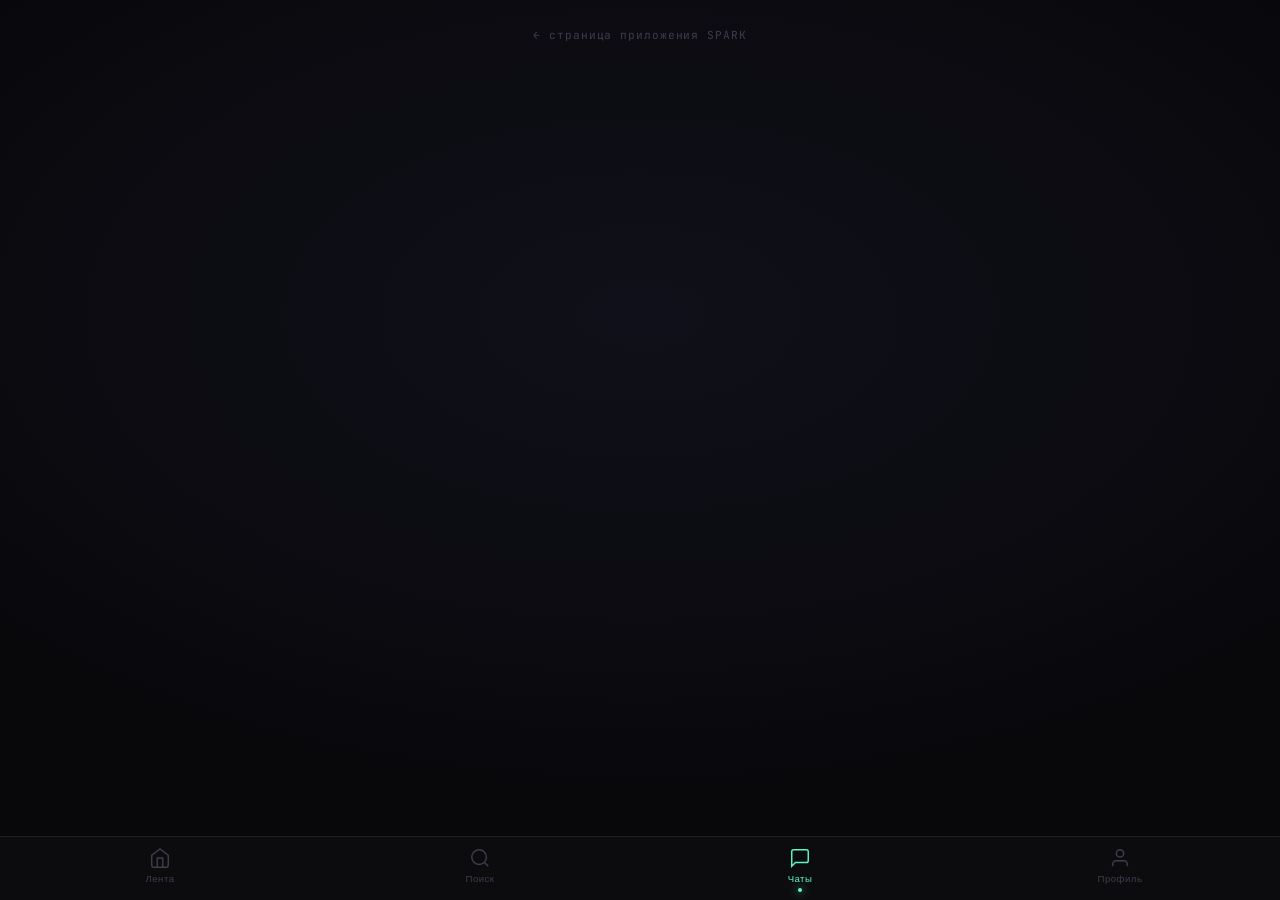
==== chats.html @ 54f1ae58 "Add files via upload" ====
<!DOCTYPE html>
<html lang="ru">
<head>
  <meta charset="UTF-8">
  <meta name="viewport" content="width=device-width, initial-scale=1.0">
  <title>SPARK — Чаты</title>
  <link rel="preconnect" href="https://fonts.googleapis.com">
  <link rel="preconnect" href="https://fonts.gstatic.com" crossorigin>
  <link href="https://fonts.googleapis.com/css2?family=JetBrains+Mono:wght@300;400;500&family=Syne:wght@500;600;700;800&display=swap" rel="stylesheet">
  <link rel="stylesheet" href="chats.css">
</head>
<body>

  <!-- ══════════════════════════════════════════════
       ДЕМО-ОБЁРТКА
       В продакшне убрать, оставить только .chat-panel
  ══════════════════════════════════════════════════ -->
  <div class="demo-shell">
    <div class="demo-page-hint">← страница приложения SPARK</div>

    <!-- Bottombar -->
    <nav class="bottombar" role="navigation" aria-label="Нижняя навигация">
      <button class="bottombar__item" aria-label="Лента">
        <svg width="22" height="22" viewBox="0 0 24 24" fill="none" stroke="currentColor" stroke-width="1.6">
          <path d="M3 9l9-7 9 7v11a2 2 0 0 1-2 2H5a2 2 0 0 1-2-2z"/>
          <polyline points="9 22 9 12 15 12 15 22"/>
        </svg>
        <span>Лента</span>
      </button>

      <button class="bottombar__item" aria-label="Поиск">
        <svg width="22" height="22" viewBox="0 0 24 24" fill="none" stroke="currentColor" stroke-width="1.6">
          <circle cx="11" cy="11" r="8"/>
          <line x1="21" y1="21" x2="16.65" y2="16.65"/>
        </svg>
        <span>Поиск</span>
      </button>

      <button
        class="bottombar__item bottombar__item--chats is-active"
        id="chatsTrigger"
        aria-label="Открыть чаты"
        aria-expanded="false"
        aria-controls="chatPanel"
      >
        <svg width="22" height="22" viewBox="0 0 24 24" fill="none" stroke="currentColor" stroke-width="1.6">
          <path d="M21 15a2 2 0 0 1-2 2H7l-4 4V5a2 2 0 0 1 2-2h14a2 2 0 0 1 2 2z"/>
        </svg>
        <span>Чаты</span>
      </button>

      <button class="bottombar__item" aria-label="Профиль">
        <svg width="22" height="22" viewBox="0 0 24 24" fill="none" stroke="currentColor" stroke-width="1.6">
          <path d="M20 21v-2a4 4 0 0 0-4-4H8a4 4 0 0 0-4 4v2"/>
          <circle cx="12" cy="7" r="4"/>
        </svg>
        <span>Профиль</span>
      </button>
    </nav>

    <!-- ══════════════════════════════════════════
         ПАНЕЛЬ ЧАТОВ
    ══════════════════════════════════════════════ -->
    <div
      class="chat-panel"
      id="chatPanel"
      role="dialog"
      aria-modal="true"
      aria-label="Чаты"
      aria-hidden="true"
    >
      <!-- Drag-handle -->
      <div class="chat-panel__handle" aria-hidden="true"></div>

      <!-- ════════════════════════════════
           ЭКРАН А: Список чатов
      ════════════════════════════════════ -->
      <div class="screen screen--list" id="screenList" data-screen="list">

        <!-- Вкладки с иконками — без отдельного хедера, вкладки и есть шапка -->
        <div class="tabs" role="tablist" aria-label="Тип чатов">
          <button
            class="tabs__tab is-active"
            role="tab"
            aria-selected="true"
            aria-controls="tabDirect"
            id="tabBtnDirect"
            data-tab="direct"
          >
            <!-- иконка «личное сообщение» -->
            <svg class="tabs__icon" width="16" height="16" viewBox="0 0 24 24" fill="none" stroke="currentColor" stroke-width="2" stroke-linecap="round" stroke-linejoin="round">
              <path d="M21 15a2 2 0 0 1-2 2H7l-4 4V5a2 2 0 0 1 2-2h14a2 2 0 0 1 2 2z"/>
            </svg>
            ЛС
          </button>
          <button
            class="tabs__tab"
            role="tab"
            aria-selected="false"
            aria-controls="tabGroup"
            id="tabBtnGroup"
            data-tab="group"
          >
            <!-- иконка «папка/темы» -->
            <svg class="tabs__icon" width="16" height="16" viewBox="0 0 24 24" fill="none" stroke="currentColor" stroke-width="2" stroke-linecap="round" stroke-linejoin="round">
              <path d="M22 19a2 2 0 0 1-2 2H4a2 2 0 0 1-2-2V5a2 2 0 0 1 2-2h5l2 3h9a2 2 0 0 1 2 2z"/>
            </svg>
            ТЕМЫ
          </button>
        </div>

        <!-- Разделитель под вкладками -->
        <div class="tabs-divider" aria-hidden="true"></div>

        <!-- Список: Личные -->
        <div
          class="tab-panel is-active"
          id="tabDirect"
          role="tabpanel"
          aria-labelledby="tabBtnDirect"
        >
          <ul class="chat-list" aria-label="Личные чаты">

            <!-- Чат 1: онлайн + 3 непрочитанных -->
            <li
              class="chat-item"
              data-chat-id="1"
              data-chat-type="direct"
              role="button"
              tabindex="0"
              aria-label="Открыть чат с @alex_ventures"
            >
              <div class="chat-item__avatar-wrap">
                <div
                  class="chat-item__avatar"
                  style="background: linear-gradient(145deg, #f59e42 0%, #e8673a 100%);"
                  aria-hidden="true"
                >А</div>
                <!-- статус: снизу слева, как на скрине -->
                <span class="chat-item__status chat-item__status--online" aria-label="В сети"></span>
              </div>
              <div class="chat-item__body">
                <div class="chat-item__top">
                  <span class="chat-item__name">@alex_ventures</span>
                  <span class="chat-item__time">2m</span>
                </div>
                <div class="chat-item__bottom">
                  <span class="chat-item__preview">Hey, what do you think about the SPK pool?</span>
                  <span class="chat-item__badge" aria-label="3 непрочитанных">3</span>
                </div>
              </div>
            </li>

            <!-- Чат 2: офлайн, всё прочитано -->
            <li
              class="chat-item"
              data-chat-id="2"
              data-chat-type="direct"
              role="button"
              tabindex="0"
              aria-label="Открыть чат с @maria_builds"
            >
              <div class="chat-item__avatar-wrap">
                <div
                  class="chat-item__avatar"
                  style="background: linear-gradient(145deg, #38d9a9 0%, #1a9c7e 100%);"
                  aria-hidden="true"
                >М</div>
                <span class="chat-item__status chat-item__status--offline" aria-label="Не в сети"></span>
              </div>
              <div class="chat-item__body">
                <div class="chat-item__top">
                  <span class="chat-item__name">@maria_builds</span>
                  <span class="chat-item__time">14m</span>
                </div>
                <div class="chat-item__bottom">
                  <span class="chat-item__preview">Let's discuss the solar leasing idea 🔥</span>
                  <!-- нет непрочитанных — badge отсутствует -->
                </div>
              </div>
            </li>

            <!-- Чат 3: онлайн, 1 непрочитанное -->
            <li
              class="chat-item"
              data-chat-id="3"
              data-chat-type="direct"
              role="button"
              tabindex="0"
              aria-label="Открыть чат с @nova_dev"
            >
              <div class="chat-item__avatar-wrap">
                <div
                  class="chat-item__avatar"
                  style="background: linear-gradient(145deg, #818cf8 0%, #4f46e5 100%);"
                  aria-hidden="true"
                >N</div>
                <span class="chat-item__status chat-item__status--online" aria-label="В сети"></span>
              </div>
              <div class="chat-item__body">
                <div class="chat-item__top">
                  <span class="chat-item__name">@nova_dev</span>
                  <span class="chat-item__time">1h</span>
                </div>
                <div class="chat-item__bottom">
                  <span class="chat-item__preview">можешь глянуть мой проект?</span>
                  <span class="chat-item__badge" aria-label="1 непрочитанное">1</span>
                </div>
              </div>
            </li>

          </ul>
        </div>

        <!-- Список: Групповые (ТЕМЫ) -->
        <div
          class="tab-panel"
          id="tabGroup"
          role="tabpanel"
          aria-labelledby="tabBtnGroup"
          hidden
        >
          <ul class="chat-list" aria-label="Групповые чаты">

            <!-- Группа 1 -->
            <li
              class="chat-item"
              data-chat-id="4"
              data-chat-type="group"
              role="button"
              tabindex="0"
              aria-label="Открыть групповой чат SPARK Core Team"
            >
              <div class="chat-item__avatar-wrap">
                <div
                  class="chat-item__avatar chat-item__avatar--group"
                  style="background: linear-gradient(145deg, #a78bfa 0%, #6d28d9 100%);"
                  aria-hidden="true"
                >
                  <!-- Инициалы группы -->
                  SC
                </div>
              </div>
              <div class="chat-item__body">
                <div class="chat-item__top">
                  <span class="chat-item__name">SPARK Core Team</span>
                  <span class="chat-item__time">9:15</span>
                </div>
                <div class="chat-item__bottom">
                  <span class="chat-item__preview">
                    <span class="chat-item__preview-author">Алина:</span>
                    деплой прошёл успешно ✅
                  </span>
                  <span class="chat-item__badge" aria-label="5 непрочитанных">5</span>
                </div>
              </div>
            </li>

            <!-- Группа 2 -->
            <li
              class="chat-item"
              data-chat-id="5"
              data-chat-type="group"
              role="button"
              tabindex="0"
              aria-label="Открыть групповой чат Дизайн 2.0"
            >
              <div class="chat-item__avatar-wrap">
                <div
                  class="chat-item__avatar chat-item__avatar--group"
                  style="background: linear-gradient(145deg, #fb923c 0%, #c2410c 100%);"
                  aria-hidden="true"
                >
                  D2
                </div>
              </div>
              <div class="chat-item__body">
                <div class="chat-item__top">
                  <span class="chat-item__name">Дизайн 2.0</span>
                  <span class="chat-item__time">вчера</span>
                </div>
                <div class="chat-item__bottom">
                  <span class="chat-item__preview">
                    <span class="chat-item__preview-author">Макс:</span>
                    обновил макеты в фигме
                  </span>
                </div>
              </div>
            </li>

          </ul>
        </div>

        <!-- FAB -->
        <button
          class="fab"
          id="fabBtn"
          aria-label="Создать новый чат"
          title="Создать новый чат"
        >
          <svg width="22" height="22" viewBox="0 0 24 24" fill="none" stroke="currentColor" stroke-width="2.4" stroke-linecap="round">
            <line x1="12" y1="5" x2="12" y2="19"/>
            <line x1="5" y1="12" x2="19" y2="12"/>
          </svg>
        </button>

      </div>
      <!-- /screen--list -->

      <!-- ════════════════════════════════
           ЭКРАН Б: Комната чата
      ════════════════════════════════════ -->
      <div class="screen screen--room" id="screenRoom" data-screen="room" aria-hidden="true">

        <!-- Шапка комнаты -->
        <header class="room-header">
          <button
            class="room-header__back"
            id="backBtn"
            aria-label="Назад к списку чатов"
          >
            <svg width="20" height="20" viewBox="0 0 24 24" fill="none" stroke="currentColor" stroke-width="2.2" stroke-linecap="round" stroke-linejoin="round">
              <polyline points="15 18 9 12 15 6"/>
            </svg>
          </button>

          <div class="room-header__avatar-wrap">
            <div class="room-header__avatar" id="roomAvatar"></div>
            <span class="room-header__status" id="roomStatus" aria-hidden="true"></span>
          </div>

          <div class="room-header__info">
            <span class="room-header__name" id="roomName">—</span>
            <span class="room-header__meta" id="roomMeta">—</span>
          </div>
        </header>

        <!-- Область сообщений -->
        <div
          class="messages-area"
          id="messagesArea"
          role="log"
          aria-live="polite"
          aria-label="Сообщения"
        ></div>

        <!-- Поле ввода -->
        <div class="input-bar">
          <div class="input-bar__field-wrap">
            <span class="input-bar__placeholder" id="inputPlaceholder" aria-hidden="true">
              введите сообщение <span class="input-bar__caret">|</span>
            </span>
            <textarea
              class="input-bar__input"
              id="msgInput"
              rows="1"
              aria-label="Введите сообщение"
              autocomplete="off"
              autocorrect="off"
              spellcheck="false"
            ></textarea>
          </div>
          <button
            class="input-bar__send"
            id="sendBtn"
            aria-label="Отправить сообщение"
            disabled
          >
            <svg width="18" height="18" viewBox="0 0 24 24" fill="none" stroke="currentColor" stroke-width="2.2" stroke-linecap="round" stroke-linejoin="round">
              <line x1="22" y1="2" x2="11" y2="13"/>
              <polygon points="22 2 15 22 11 13 2 9 22 2"/>
            </svg>
          </button>
        </div>

      </div>
      <!-- /screen--room -->

    </div>
    <!-- /chat-panel -->

    <!-- Оверлей -->
    <div class="panel-overlay" id="panelOverlay" aria-hidden="true"></div>

  </div>
  <!-- /demo-shell -->

  <script src="chats.js"></script>
</body>
</html>
---- chats.css ----
/* ═══════════════════════════════════════════════════════════
   SPARK — chats.css  v2
   Стиль: как на скрине — крупные градиентные аватарки,
   @username-имена, вкладки с иконками и жёлтым андерлайном.
   ═══════════════════════════════════════════════════════════ */

/* ──────────────────────────────────────────────────────────
   0. Переменные
──────────────────────────────────────────────────────────── */
:root {
  --bg:             #0d0d0f;
  --bg-panel:       #111113;
  --bg-elevated:    #17171a;
  --bg-input:       #1c1c20;
  --border:         #1e1e24;
  --border-soft:    #252530;

  --text-primary:   #ffffff;
  --text-secondary: #8a8a9a;
  --text-muted:     #3d3d4d;

  --accent-yellow:  #EFBF04;
  --accent-mint:    #5af7c2;
  --accent-red:     #e8504a;

  --msg-them-bg:    #1c1c22;
  --msg-me-bg:      #202028;
  --msg-me-gradient: linear-gradient(
    to bottom,
    transparent 45%,
    rgba(90, 247, 194, 0.07) 78%,
    rgba(168, 143, 98, 0.12) 100%
  );

  --bottombar-h:   64px;
  --panel-h:       84svh;
  --tabs-h:        56px;
  --room-header-h: 62px;
  --inputbar-h:    64px;

  --ease:       cubic-bezier(0.32, 0.72, 0, 1);
  --ease-snap:  cubic-bezier(0.4, 0, 0.2, 1);
  --dur-panel:  0.4s;
  --dur-screen: 0.26s;
}

/* ──────────────────────────────────────────────────────────
   1. База
──────────────────────────────────────────────────────────── */
*, *::before, *::after { box-sizing: border-box; margin: 0; padding: 0; }

body {
  font-family: 'JetBrains Mono', monospace;
  background: #08080b;
  color: var(--text-primary);
  min-height: 100svh;
  -webkit-font-smoothing: antialiased;
  overflow: hidden;
}

button {
  background: none; border: none;
  cursor: pointer; font: inherit; color: inherit;
  -webkit-tap-highlight-color: transparent;
}
ul, li { list-style: none; }

/* ──────────────────────────────────────────────────────────
   2. Demo-shell
──────────────────────────────────────────────────────────── */
.demo-shell {
  position: relative;
  width: 100%; height: 100svh;
  display: flex; flex-direction: column;
  align-items: center; justify-content: center;
  background: radial-gradient(ellipse 70% 55% at 50% 35%, #10101a 0%, #08080b 100%);
  overflow: hidden;
}

.demo-page-hint {
  position: absolute; top: 28px;
  left: 50%; transform: translateX(-50%);
  font-size: 0.7rem; color: var(--text-muted);
  letter-spacing: 0.08em; pointer-events: none;
}

/* ──────────────────────────────────────────────────────────
   3. Bottombar
──────────────────────────────────────────────────────────── */
.bottombar {
  position: absolute; bottom: 0; left: 0; right: 0;
  height: var(--bottombar-h);
  background: rgba(13, 13, 15, 0.97);
  border-top: 1px solid var(--border);
  display: flex; align-items: stretch; justify-content: space-around;
  backdrop-filter: blur(20px);
  -webkit-backdrop-filter: blur(20px);
  z-index: 10;
}

.bottombar__item {
  flex: 1;
  display: flex; flex-direction: column;
  align-items: center; justify-content: center;
  gap: 4px; padding: 8px 0 14px;
  color: var(--text-muted);
  font-size: 0.6rem; letter-spacing: 0.05em;
  transition: color 0.2s;
  position: relative;
}
.bottombar__item span {
  font-family: 'Syne', sans-serif;
  font-weight: 500;
}
.bottombar__item.is-active { color: var(--accent-mint); }
.bottombar__item.is-active::after {
  content: '';
  position: absolute; bottom: 8px;
  width: 4px; height: 4px; border-radius: 50%;
  background: var(--accent-mint);
  box-shadow: 0 0 8px var(--accent-mint);
}
.bottombar__item:hover:not(.is-active) { color: var(--text-secondary); }

/* ──────────────────────────────────────────────────────────
   4. Оверлей
──────────────────────────────────────────────────────────── */
.panel-overlay {
  position: absolute; inset: 0;
  background: rgba(0, 0, 0, 0.6);
  opacity: 0; pointer-events: none;
  transition: opacity var(--dur-panel) var(--ease);
  z-index: 19;
}
.panel-overlay.is-visible { opacity: 1; pointer-events: auto; }

/* ──────────────────────────────────────────────────────────
   5. Панель чатов
──────────────────────────────────────────────────────────── */
.chat-panel {
  position: absolute;
  bottom: 0; left: 0; right: 0;
  height: var(--panel-h);
  background: var(--bg-panel);
  border-radius: 20px 20px 0 0;
  border: 1px solid var(--border); border-bottom: none;
  z-index: 20;
  display: flex; flex-direction: column;
  overflow: hidden;
  transform: translateY(100%);
  transition: transform var(--dur-panel) var(--ease);
  will-change: transform;
}
.chat-panel.is-open { transform: translateY(0); }

/* Drag-handle */
.chat-panel__handle {
  position: absolute; top: 10px;
  left: 50%; transform: translateX(-50%);
  width: 40px; height: 3px;
  border-radius: 2px;
  background: var(--border-soft);
  pointer-events: none; z-index: 2;
}

/* ──────────────────────────────────────────────────────────
   6. Экраны
──────────────────────────────────────────────────────────── */
.screen {
  position: absolute; inset: 0;
  display: flex; flex-direction: column;
  background: var(--bg-panel);
  transition:
    transform var(--dur-screen) var(--ease-snap),
    opacity   var(--dur-screen) var(--ease-snap);
  will-change: transform, opacity;
}

.screen--list { transform: translateX(0); opacity: 1; z-index: 1; }
.screen--list.slide-out { transform: translateX(-28%); opacity: 0; pointer-events: none; }

.screen--room { transform: translateX(100%); opacity: 0; z-index: 2; pointer-events: none; }
.screen--room.slide-in { transform: translateX(0); opacity: 1; pointer-events: auto; }

/* ──────────────────────────────────────────────────────────
   7. Вкладки — главная шапка панели (как на скрине)
──────────────────────────────────────────────────────────── */
.tabs {
  display: flex;
  /* Отступ сверху под drag-handle */
  padding-top: 24px;
  flex-shrink: 0;
}

.tabs__tab {
  flex: 1;
  display: flex;
  align-items: center;
  justify-content: center;
  gap: 7px;
  height: var(--tabs-h);
  font-family: 'Syne', sans-serif;
  font-size: 0.95rem;
  font-weight: 700;
  letter-spacing: 0.08em;
  text-transform: uppercase;
  color: var(--text-muted);
  position: relative;
  transition: color 0.22s;
}

.tabs__icon {
  flex-shrink: 0;
  transition: stroke 0.22s;
}

/* Жёлтая полоска на всю ширину вкладки — как на скрине */
.tabs__tab::after {
  content: '';
  position: absolute;
  bottom: 0; left: 0; right: 0;
  height: 2.5px;
  border-radius: 2px 2px 0 0;
  background: var(--accent-yellow);
  opacity: 0;
  transform: scaleX(0.5);
  transition: opacity 0.22s, transform 0.22s var(--ease-snap);
}

.tabs__tab.is-active {
  color: var(--text-primary);
}
.tabs__tab.is-active::after {
  opacity: 1;
  transform: scaleX(1);
}

/* Горизонтальный разделитель под вкладками — тонкий, на всю ширину */
.tabs-divider {
  height: 1px;
  background: var(--border);
  flex-shrink: 0;
  margin: 0;
}

/* ──────────────────────────────────────────────────────────
   8. Tab-панели
──────────────────────────────────────────────────────────── */
.tab-panel {
  flex: 1;
  overflow-y: auto;
  overscroll-behavior: contain;
  -webkit-overflow-scrolling: touch;
  scrollbar-width: none;
}
.tab-panel::-webkit-scrollbar { display: none; }
.tab-panel[hidden] { display: none; }

/* ──────────────────────────────────────────────────────────
   9. Список чатов
──────────────────────────────────────────────────────────── */
.chat-list {
  padding: 8px 0 calc(72px + 16px); /* место под FAB */
}

/* ──────────────────────────────────────────────────────────
   10. Элемент чата — крупный, воздушный
──────────────────────────────────────────────────────────── */
.chat-item {
  display: flex;
  align-items: center;
  gap: 16px;
  padding: 16px 20px;
  cursor: pointer;
  transition: background 0.15s;
  user-select: none;
  -webkit-tap-highlight-color: transparent;
  position: relative;
}
.chat-item::after {
  content: '';
  position: absolute;
  bottom: 0; left: 86px; right: 20px;
  height: 1px;
  background: var(--border);
}
.chat-item:last-child::after { display: none; }

.chat-item:hover,
.chat-item:focus-visible {
  background: rgba(255,255,255,0.028);
  outline: none;
}
.chat-item:active { background: rgba(255,255,255,0.04); }

/* ── Аватарка — крупная (54px), градиентная ── */
.chat-item__avatar-wrap {
  position: relative;
  flex-shrink: 0;
}

.chat-item__avatar {
  width: 54px;
  height: 54px;
  border-radius: 50%;
  display: flex;
  align-items: center;
  justify-content: center;
  font-family: 'Syne', sans-serif;
  font-size: 1.15rem;
  font-weight: 700;
  color: rgba(255,255,255,0.92);
  letter-spacing: 0.02em;
}

/* Группа — скруглённый квадрат */
.chat-item__avatar--group {
  border-radius: 16px;
  font-size: 0.88rem;
  letter-spacing: 0.04em;
}

/* ── Статус-точка — снизу СЛЕВА, как на скрине ── */
.chat-item__status {
  position: absolute;
  bottom: 2px;
  left: 2px;           /* ← слева, как на скрине */
  width: 12px;
  height: 12px;
  border-radius: 50%;
  border: 2.5px solid var(--bg-panel);
}
.chat-item__status--online {
  background: var(--accent-mint);
  box-shadow: 0 0 6px rgba(90, 247, 194, 0.6);
}
.chat-item__status--offline {
  background: #444450;
}

/* ── Тело элемента ── */
.chat-item__body {
  flex: 1;
  min-width: 0;
  display: flex;
  flex-direction: column;
  gap: 6px;
}

.chat-item__top {
  display: flex;
  align-items: baseline;
  justify-content: space-between;
  gap: 8px;
}

/* @username — крупный, белый, Syne */
.chat-item__name {
  font-family: 'Syne', sans-serif;
  font-size: 1rem;
  font-weight: 700;
  color: var(--text-primary);
  white-space: nowrap;
  overflow: hidden;
  text-overflow: ellipsis;
  letter-spacing: 0.01em;
}

/* Время — справа сверху, маленькое, серое */
.chat-item__time {
  font-size: 0.72rem;
  color: var(--text-secondary);
  flex-shrink: 0;
  font-family: 'JetBrains Mono', monospace;
  font-weight: 300;
}

.chat-item__bottom {
  display: flex;
  align-items: center;
  justify-content: space-between;
  gap: 10px;
}

/* Превью — одна строка, серый */
.chat-item__preview {
  font-size: 0.82rem;
  color: var(--text-secondary);
  white-space: nowrap;
  overflow: hidden;
  text-overflow: ellipsis;
  flex: 1;
  min-width: 0;
  font-weight: 300;
  line-height: 1.4;
}

.chat-item__preview-author {
  color: rgba(255,255,255,0.55);
  font-weight: 400;
  margin-right: 3px;
}

/* Бейдж непрочитанных — справа снизу, крупный (как на скрине — 28px) */
.chat-item__badge {
  flex-shrink: 0;
  min-width: 28px;
  height: 28px;
  border-radius: 14px;
  background: var(--accent-red);
  color: #fff;
  font-family: 'Syne', sans-serif;
  font-size: 0.78rem;
  font-weight: 700;
  display: flex;
  align-items: center;
  justify-content: center;
  padding: 0 7px;
  letter-spacing: 0;
}

/* ──────────────────────────────────────────────────────────
   11. FAB
──────────────────────────────────────────────────────────── */
.fab {
  position: absolute;
  bottom: 22px; right: 20px;
  width: 56px; height: 56px;
  border-radius: 50%;
  background: var(--accent-yellow);
  color: #0a0a0a;
  display: flex; align-items: center; justify-content: center;
  z-index: 5;
  box-shadow:
    0 4px 20px rgba(239,191,4,0.38),
    0 1px 4px  rgba(239,191,4,0.22);
  transition: transform 0.18s var(--ease-snap), box-shadow 0.18s;
  will-change: transform;
}
.fab:hover {
  transform: scale(1.07);
  box-shadow: 0 6px 28px rgba(239,191,4,0.48), 0 2px 6px rgba(239,191,4,0.25);
}
.fab:active {
  transform: scale(0.91);
  box-shadow: 0 2px 10px rgba(239,191,4,0.28);
  transition-duration: 0.08s;
}
.fab.ripple { animation: fabRipple 0.34s var(--ease-snap); }
@keyframes fabRipple {
  0%   { transform: scale(1); }
  35%  { transform: scale(0.88); }
  70%  { transform: scale(1.11); }
  100% { transform: scale(1); }
}

/* ──────────────────────────────────────────────────────────
   12. Хедер комнаты чата
──────────────────────────────────────────────────────────── */
.room-header {
  height: var(--room-header-h);
  display: flex; align-items: center; gap: 12px;
  padding: 16px 16px 12px;
  border-bottom: 1px solid var(--border);
  flex-shrink: 0;
  background: var(--bg-panel);
}

.room-header__back {
  display: flex; align-items: center; justify-content: center;
  width: 36px; height: 36px; border-radius: 50%;
  color: var(--text-secondary);
  flex-shrink: 0;
  transition: color 0.18s, background 0.18s;
}
.room-header__back:hover {
  color: var(--text-primary);
  background: rgba(255,255,255,0.05);
}

.room-header__avatar-wrap { position: relative; flex-shrink: 0; }

.room-header__avatar {
  width: 38px; height: 38px; border-radius: 50%;
  display: flex; align-items: center; justify-content: center;
  font-family: 'Syne', sans-serif;
  font-size: 0.82rem; font-weight: 700;
  color: rgba(255,255,255,0.9);
  background: #1c1c28;
}

.room-header__status {
  position: absolute; bottom: 0; left: 0;
  width: 11px; height: 11px;
  border-radius: 50%;
  border: 2.5px solid var(--bg-panel);
}
.room-header__status.online {
  background: var(--accent-mint);
  box-shadow: 0 0 5px rgba(90,247,194,0.5);
}
.room-header__status.offline { background: #444450; }
.room-header__status.group   { display: none; }

.room-header__info {
  flex: 1; min-width: 0;
  display: flex; flex-direction: column; gap: 2px;
}

.room-header__name {
  font-family: 'Syne', sans-serif;
  font-size: 0.95rem; font-weight: 700;
  color: var(--text-primary);
  white-space: nowrap; overflow: hidden; text-overflow: ellipsis;
}
.room-header__meta {
  font-size: 0.68rem; color: var(--text-secondary);
  font-family: 'JetBrains Mono', monospace; font-weight: 300;
}
.room-header__meta.online { color: var(--accent-mint); }

/* ──────────────────────────────────────────────────────────
   13. Область сообщений
──────────────────────────────────────────────────────────── */
.messages-area {
  flex: 1;
  overflow-y: auto;
  overscroll-behavior: contain;
  -webkit-overflow-scrolling: touch;
  padding: 14px 14px 10px;
  display: flex; flex-direction: column; gap: 5px;
  scrollbar-width: none;
}
.messages-area::-webkit-scrollbar { display: none; }

.msg-date-divider {
  text-align: center;
  font-size: 0.62rem;
  color: var(--text-muted);
  letter-spacing: 0.1em;
  padding: 8px 0;
  text-transform: uppercase;
}

/* ──────────────────────────────────────────────────────────
   14. Сообщения
──────────────────────────────────────────────────────────── */
.msg {
  display: flex;
  align-items: flex-end;
  gap: 8px;
  max-width: 84%;
  animation: msgIn 0.2s var(--ease-snap) both;
}
@keyframes msgIn {
  from { opacity: 0; transform: translateY(6px); }
  to   { opacity: 1; transform: translateY(0); }
}

.msg--them { align-self: flex-start; }
.msg--me   { align-self: flex-end; flex-direction: row-reverse; }

/* Аватарки при сообщениях */
.msg__avatar {
  width: 30px; height: 30px; border-radius: 50%;
  display: flex; align-items: center; justify-content: center;
  font-family: 'Syne', sans-serif;
  font-size: 0.62rem; font-weight: 700;
  color: rgba(255,255,255,0.85);
  flex-shrink: 0;
}
.msg__avatar--me { background: #1e1e2a; }

/* Пузырь — собеседник */
.msg__bubble {
  background: var(--msg-them-bg);
  border-radius: 14px 14px 14px 4px;
  padding: 9px 13px 7px;
  position: relative; overflow: hidden;
}

/* Пузырь — пользователь */
.msg__bubble--me {
  background: var(--msg-me-bg);
  border-radius: 14px 14px 4px 14px;
  background-image: var(--msg-me-gradient);
}
/* Тонкая мятная линия снизу пузыря пользователя */
.msg__bubble--me::after {
  content: '';
  position: absolute; bottom: 0; left: 0; right: 0; height: 1px;
  background: linear-gradient(
    to right,
    transparent,
    rgba(90,247,194,0.3) 30%,
    rgba(168,143,98,0.35) 70%,
    transparent
  );
}

.msg__text {
  font-size: 0.84rem;
  line-height: 1.55;
  color: var(--text-primary);
  word-break: break-word;
  white-space: pre-wrap;
  font-weight: 300;
}

.msg__meta {
  display: flex; align-items: center;
  justify-content: flex-end; gap: 4px;
  margin-top: 5px;
}

.msg__time {
  font-size: 0.6rem;
  color: var(--text-secondary);
  font-family: 'JetBrains Mono', monospace;
  font-weight: 300;
}

.msg__status { font-size: 0.66rem; line-height: 1; letter-spacing: -0.02em; }
.msg__status[data-status="sending"] { color: var(--text-muted); }
.msg__status[data-status="sent"]    { color: var(--text-secondary); }
.msg__status[data-status="read"]    { color: var(--accent-mint); }

/* ──────────────────────────────────────────────────────────
   15. Поле ввода
──────────────────────────────────────────────────────────── */
.input-bar {
  height: var(--inputbar-h);
  display: flex; align-items: center;
  gap: 10px; padding: 10px 14px;
  border-top: 1px solid var(--border);
  background: var(--bg-panel);
  flex-shrink: 0;
}

.input-bar__field-wrap {
  flex: 1; position: relative;
  height: 42px; border-radius: 12px;
  background: var(--bg-input);
  border: 1px solid var(--border-soft);
  overflow: hidden;
  transition: border-color 0.2s;
}
.input-bar__field-wrap:focus-within {
  border-color: rgba(90,247,194,0.22);
}

/* Анимированный placeholder */
.input-bar__placeholder {
  position: absolute; inset: 0;
  display: flex; align-items: center;
  padding: 0 14px;
  font-size: 0.78rem; color: var(--text-muted);
  pointer-events: none;
  transition: opacity 0.15s;
  user-select: none;
  font-weight: 300;
  letter-spacing: 0.01em;
}
.input-bar__placeholder.is-hidden { opacity: 0; }

/* Мигающая каретка */
.input-bar__caret {
  display: inline-block;
  color: var(--text-muted);
  margin-left: 1px;
  animation: caretBlink 1.1s step-end infinite;
}
@keyframes caretBlink {
  0%, 100% { opacity: 1; }
  50%       { opacity: 0; }
}

/* Textarea */
.input-bar__input {
  width: 100%; height: 100%;
  background: transparent; border: none; outline: none;
  padding: 10px 14px;
  font: inherit; font-size: 0.84rem; font-weight: 300;
  color: var(--text-primary);
  resize: none; line-height: 1.4;
  caret-color: var(--accent-mint);
  scrollbar-width: none;
}
.input-bar__input::-webkit-scrollbar { display: none; }
.input-bar__input::placeholder { color: transparent; }

/* Кнопка отправки */
.input-bar__send {
  width: 42px; height: 42px; border-radius: 50%;
  background: var(--accent-mint); color: #06060a;
  display: flex; align-items: center; justify-content: center;
  flex-shrink: 0;
  opacity: 0; transform: scale(0.75); pointer-events: none;
  transition: opacity 0.2s var(--ease-snap), transform 0.2s var(--ease-snap), background 0.15s;
}
.input-bar__send.is-active {
  opacity: 1; transform: scale(1); pointer-events: auto;
}
.input-bar__send:hover  { background: #7fffd4; }
.input-bar__send:active { transform: scale(0.88); transition-duration: 0.08s; }
.input-bar__send:disabled { pointer-events: none; }

/* ──────────────────────────────────────────────────────────
   16. Адаптив
──────────────────────────────────────────────────────────── */
@media (min-width: 480px) {
  .chat-panel {
    max-width: 430px;
    left: 50%; right: auto;
    transform: translateX(-50%) translateY(100%);
    border-radius: 20px 20px 0 0;
  }
  .chat-panel.is-open {
    transform: translateX(-50%) translateY(0);
  }
}

/* ──────────────────────────────────────────────────────────
   17. Reduced motion
──────────────────────────────────────────────────────────── */
@media (prefers-reduced-motion: reduce) {
  *, *::before, *::after {
    transition-duration: 0.01ms !important;
    animation-duration:  0.01ms !important;
  }
}
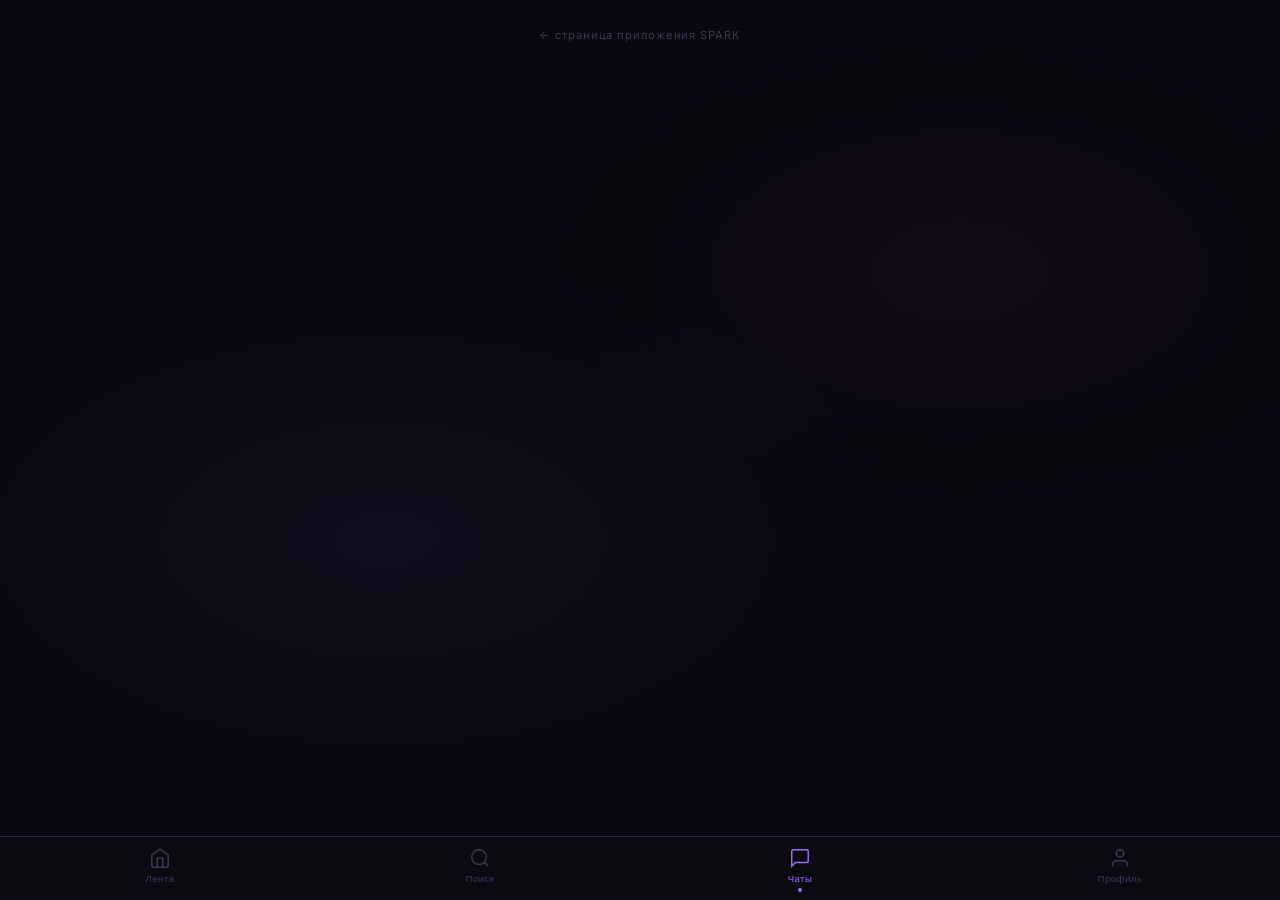
==== commit 5bc7585f: "Add files via upload" ====
--- a/chats.html
+++ b/chats.html
@@ -6,7 +6,7 @@
   <title>SPARK — Чаты</title>
   <link rel="preconnect" href="https://fonts.googleapis.com">
   <link rel="preconnect" href="https://fonts.gstatic.com" crossorigin>
-  <link href="https://fonts.googleapis.com/css2?family=JetBrains+Mono:wght@300;400;500&family=Syne:wght@500;600;700;800&display=swap" rel="stylesheet">
+  <link href="https://fonts.googleapis.com/css2?family=Inter:wght@300;400;500;600&family=Syne:wght@500;600;700;800&family=JetBrains+Mono:wght@300;400&display=swap" rel="stylesheet">
   <link rel="stylesheet" href="chats.css">
 </head>
 <body>
@@ -346,6 +346,15 @@
 
         <!-- Поле ввода -->
         <div class="input-bar">
+
+          <!-- Кнопка прикрепления файла -->
+          <button class="input-bar__icon-btn" aria-label="Прикрепить файл" title="Прикрепить файл">
+            <svg width="18" height="18" viewBox="0 0 24 24" fill="none" stroke="currentColor" stroke-width="2" stroke-linecap="round" stroke-linejoin="round">
+              <line x1="12" y1="5" x2="12" y2="19"/>
+              <line x1="5" y1="12" x2="19" y2="12"/>
+            </svg>
+          </button>
+
           <div class="input-bar__field-wrap">
             <span class="input-bar__placeholder" id="inputPlaceholder" aria-hidden="true">
               введите сообщение <span class="input-bar__caret">|</span>
@@ -360,17 +369,30 @@
               spellcheck="false"
             ></textarea>
           </div>
-          <button
-            class="input-bar__send"
-            id="sendBtn"
-            aria-label="Отправить сообщение"
-            disabled
-          >
-            <svg width="18" height="18" viewBox="0 0 24 24" fill="none" stroke="currentColor" stroke-width="2.2" stroke-linecap="round" stroke-linejoin="round">
-              <line x1="22" y1="2" x2="11" y2="13"/>
-              <polygon points="22 2 15 22 11 13 2 9 22 2"/>
-            </svg>
-          </button>
+
+          <!-- Mic + Send в одном слоте (send появляется поверх mic) -->
+          <div class="input-bar__right">
+            <button class="input-bar__icon-btn" id="micBtn" aria-label="Голосовое сообщение" title="Голосовое сообщение">
+              <svg width="18" height="18" viewBox="0 0 24 24" fill="none" stroke="currentColor" stroke-width="2" stroke-linecap="round" stroke-linejoin="round">
+                <path d="M12 1a3 3 0 0 0-3 3v8a3 3 0 0 0 6 0V4a3 3 0 0 0-3-3z"/>
+                <path d="M19 10v2a7 7 0 0 1-14 0v-2"/>
+                <line x1="12" y1="19" x2="12" y2="23"/>
+                <line x1="8" y1="23" x2="16" y2="23"/>
+              </svg>
+            </button>
+            <button
+              class="input-bar__send"
+              id="sendBtn"
+              aria-label="Отправить сообщение"
+              disabled
+            >
+              <svg width="16" height="16" viewBox="0 0 24 24" fill="none" stroke="currentColor" stroke-width="2.2" stroke-linecap="round" stroke-linejoin="round">
+                <line x1="22" y1="2" x2="11" y2="13"/>
+                <polygon points="22 2 15 22 11 13 2 9 22 2"/>
+              </svg>
+            </button>
+          </div>
+
         </div>
 
       </div>
--- a/chats.css
+++ b/chats.css
@@ -1,42 +1,51 @@
 /* ═══════════════════════════════════════════════════════════
-   SPARK — chats.css  v2
-   Стиль: как на скрине — крупные градиентные аватарки,
-   @username-имена, вкладки с иконками и жёлтым андерлайном.
+   SPARK — chats.css  v3
+   Палитра: фиолетово / розово / золотая на тёмном фоне.
+   Референс-форма: мягкие пузыри, карточки-строки, как на скрине.
    ═══════════════════════════════════════════════════════════ */
 
 /* ──────────────────────────────────────────────────────────
    0. Переменные
 ──────────────────────────────────────────────────────────── */
 :root {
-  --bg:             #0d0d0f;
-  --bg-panel:       #111113;
-  --bg-elevated:    #17171a;
-  --bg-input:       #1c1c20;
-  --border:         #1e1e24;
-  --border-soft:    #252530;
-
-  --text-primary:   #ffffff;
-  --text-secondary: #8a8a9a;
-  --text-muted:     #3d3d4d;
-
-  --accent-yellow:  #EFBF04;
-  --accent-mint:    #5af7c2;
-  --accent-red:     #e8504a;
-
-  --msg-them-bg:    #1c1c22;
-  --msg-me-bg:      #202028;
-  --msg-me-gradient: linear-gradient(
-    to bottom,
-    transparent 45%,
-    rgba(90, 247, 194, 0.07) 78%,
-    rgba(168, 143, 98, 0.12) 100%
-  );
-
+  /* Базовые фоны */
+  --bg:            #0d0b12;
+  --bg-panel:      #110f18;
+  --bg-card:       #1a1726;
+  --bg-card-hover: #201d2e;
+  --bg-input:      #1e1b2c;
+  --border:        #2a2640;
+  --border-soft:   #221f33;
+
+  /* Текст */
+  --text-primary:   #f0ecff;
+  --text-secondary: #7b7490;
+  --text-muted:     #3d3858;
+
+  /* Акценты — новая палитра */
+  --violet:        #9b6dff;          /* основной фиолетовый */
+  --violet-dim:    rgba(155,109,255,0.18);
+  --violet-glow:   rgba(155,109,255,0.35);
+  --pink:          #f06aba;          /* розовый */
+  --pink-dim:      rgba(240,106,186,0.15);
+  --gold:          #EFBF04;          /* золотой (FAB, детали) */
+  --gold-dim:      rgba(239,191,4,0.18);
+
+  /* Онлайн / непрочитанные */
+  --online:        #a78bfa;          /* мягкий лавандовый «онлайн» */
+  --unread-bg:     linear-gradient(135deg, #9b6dff 0%, #f06aba 100%);
+
+  /* Пузыри сообщений */
+  --bubble-them:   #1e1b2c;
+  /* пузырь пользователя — тёмный фон, цветная рамка */
+  --bubble-me-bg:  #16132a;
+
+  /* Размеры */
   --bottombar-h:   64px;
-  --panel-h:       84svh;
-  --tabs-h:        56px;
+  --panel-h:       92svh;
+  --tabs-h:        48px;
   --room-header-h: 62px;
-  --inputbar-h:    64px;
+  --inputbar-h:    70px;
 
   --ease:       cubic-bezier(0.32, 0.72, 0, 1);
   --ease-snap:  cubic-bezier(0.4, 0, 0.2, 1);
@@ -50,8 +59,8 @@
 *, *::before, *::after { box-sizing: border-box; margin: 0; padding: 0; }
 
 body {
-  font-family: 'JetBrains Mono', monospace;
-  background: #08080b;
+  font-family: 'Inter', sans-serif;
+  background: #09070f;
   color: var(--text-primary);
   min-height: 100svh;
   -webkit-font-smoothing: antialiased;
@@ -73,7 +82,10 @@
   width: 100%; height: 100svh;
   display: flex; flex-direction: column;
   align-items: center; justify-content: center;
-  background: radial-gradient(ellipse 70% 55% at 50% 35%, #10101a 0%, #08080b 100%);
+  background:
+    radial-gradient(ellipse 60% 45% at 30% 60%, rgba(155,109,255,0.06) 0%, transparent 70%),
+    radial-gradient(ellipse 50% 40% at 75% 30%, rgba(240,106,186,0.04) 0%, transparent 65%),
+    #09070f;
   overflow: hidden;
 }
 
@@ -90,7 +102,7 @@
 .bottombar {
   position: absolute; bottom: 0; left: 0; right: 0;
   height: var(--bottombar-h);
-  background: rgba(13, 13, 15, 0.97);
+  background: rgba(13, 11, 18, 0.97);
   border-top: 1px solid var(--border);
   display: flex; align-items: stretch; justify-content: space-around;
   backdrop-filter: blur(20px);
@@ -109,16 +121,15 @@
   position: relative;
 }
 .bottombar__item span {
-  font-family: 'Syne', sans-serif;
-  font-weight: 500;
-}
-.bottombar__item.is-active { color: var(--accent-mint); }
+  font-family: 'Syne', sans-serif; font-weight: 500;
+}
+.bottombar__item.is-active { color: var(--violet); }
 .bottombar__item.is-active::after {
   content: '';
   position: absolute; bottom: 8px;
   width: 4px; height: 4px; border-radius: 50%;
-  background: var(--accent-mint);
-  box-shadow: 0 0 8px var(--accent-mint);
+  background: var(--violet);
+  box-shadow: 0 0 8px var(--violet-glow);
 }
 .bottombar__item:hover:not(.is-active) { color: var(--text-secondary); }
 
@@ -127,7 +138,7 @@
 ──────────────────────────────────────────────────────────── */
 .panel-overlay {
   position: absolute; inset: 0;
-  background: rgba(0, 0, 0, 0.6);
+  background: rgba(0,0,0,0.65);
   opacity: 0; pointer-events: none;
   transition: opacity var(--dur-panel) var(--ease);
   z-index: 19;
@@ -143,23 +154,26 @@
   height: var(--panel-h);
   background: var(--bg-panel);
   border-radius: 20px 20px 0 0;
-  border: 1px solid var(--border); border-bottom: none;
+  /* Тонкая фиолетовая рамка сверху */
+  border: 1px solid rgba(155,109,255,0.2);
+  border-bottom: none;
   z-index: 20;
   display: flex; flex-direction: column;
   overflow: hidden;
   transform: translateY(100%);
   transition: transform var(--dur-panel) var(--ease);
   will-change: transform;
+  /* Лёгкое внутреннее свечение сверху */
+  box-shadow: 0 -8px 40px rgba(155,109,255,0.08);
 }
 .chat-panel.is-open { transform: translateY(0); }
 
-/* Drag-handle */
+/* Drag-handle — фиолетовый */
 .chat-panel__handle {
   position: absolute; top: 10px;
   left: 50%; transform: translateX(-50%);
-  width: 40px; height: 3px;
-  border-radius: 2px;
-  background: var(--border-soft);
+  width: 40px; height: 3px; border-radius: 2px;
+  background: rgba(155,109,255,0.35);
   pointer-events: none; z-index: 2;
 }
 
@@ -175,80 +189,58 @@
     opacity   var(--dur-screen) var(--ease-snap);
   will-change: transform, opacity;
 }
-
 .screen--list { transform: translateX(0); opacity: 1; z-index: 1; }
 .screen--list.slide-out { transform: translateX(-28%); opacity: 0; pointer-events: none; }
-
 .screen--room { transform: translateX(100%); opacity: 0; z-index: 2; pointer-events: none; }
 .screen--room.slide-in { transform: translateX(0); opacity: 1; pointer-events: auto; }
 
 /* ──────────────────────────────────────────────────────────
-   7. Вкладки — главная шапка панели (как на скрине)
+   7. Вкладки ЛС / ТЕМЫ
 ──────────────────────────────────────────────────────────── */
 .tabs {
   display: flex;
-  /* Отступ сверху под drag-handle */
-  padding-top: 24px;
+  padding-top: 20px;
   flex-shrink: 0;
 }
 
 .tabs__tab {
   flex: 1;
-  display: flex;
-  align-items: center;
-  justify-content: center;
-  gap: 7px;
+  display: flex; align-items: center; justify-content: center;
+  gap: 6px;
   height: var(--tabs-h);
   font-family: 'Syne', sans-serif;
-  font-size: 0.95rem;
-  font-weight: 700;
-  letter-spacing: 0.08em;
-  text-transform: uppercase;
+  font-size: 0.8rem; font-weight: 700;
+  letter-spacing: 0.08em; text-transform: uppercase;
   color: var(--text-muted);
   position: relative;
   transition: color 0.22s;
 }
 
-.tabs__icon {
-  flex-shrink: 0;
-  transition: stroke 0.22s;
-}
-
-/* Жёлтая полоска на всю ширину вкладки — как на скрине */
+.tabs__icon { flex-shrink: 0; transition: stroke 0.22s; }
+
+/* Активная полоска — фиолетово-розовый градиент */
 .tabs__tab::after {
   content: '';
   position: absolute;
   bottom: 0; left: 0; right: 0;
-  height: 2.5px;
-  border-radius: 2px 2px 0 0;
-  background: var(--accent-yellow);
-  opacity: 0;
-  transform: scaleX(0.5);
+  height: 2px; border-radius: 2px 2px 0 0;
+  background: linear-gradient(to right, var(--violet), var(--pink));
+  opacity: 0; transform: scaleX(0.5);
   transition: opacity 0.22s, transform 0.22s var(--ease-snap);
 }
-
-.tabs__tab.is-active {
-  color: var(--text-primary);
-}
-.tabs__tab.is-active::after {
-  opacity: 1;
-  transform: scaleX(1);
-}
-
-/* Горизонтальный разделитель под вкладками — тонкий, на всю ширину */
+.tabs__tab.is-active { color: var(--text-primary); }
+.tabs__tab.is-active::after { opacity: 1; transform: scaleX(1); }
+
 .tabs-divider {
-  height: 1px;
-  background: var(--border);
-  flex-shrink: 0;
-  margin: 0;
+  height: 1px; background: var(--border);
+  flex-shrink: 0;
 }
 
 /* ──────────────────────────────────────────────────────────
    8. Tab-панели
 ──────────────────────────────────────────────────────────── */
 .tab-panel {
-  flex: 1;
-  overflow-y: auto;
+  flex: 1; overflow-y: auto;
   overscroll-behavior: contain;
   -webkit-overflow-scrolling: touch;
   scrollbar-width: none;
@@ -260,186 +252,142 @@
    9. Список чатов
 ──────────────────────────────────────────────────────────── */
 .chat-list {
-  padding: 8px 0 calc(72px + 16px); /* место под FAB */
-}
-
-/* ──────────────────────────────────────────────────────────
-   10. Элемент чата — крупный, воздушный
+  padding: 10px 14px calc(72px + 16px);
+  display: flex; flex-direction: column; gap: 6px;
+}
+
+/* ──────────────────────────────────────────────────────────
+   10. Элемент чата — карточка с подложкой (как на референсе)
 ──────────────────────────────────────────────────────────── */
 .chat-item {
-  display: flex;
-  align-items: center;
-  gap: 16px;
-  padding: 16px 20px;
+  display: flex; align-items: center;
+  gap: 13px;
+  padding: 11px 14px;
+  /* Карточка со скруглением */
+  background: var(--bg-card);
+  border-radius: 16px;
+  border: 1px solid transparent;
   cursor: pointer;
-  transition: background 0.15s;
+  transition: background 0.18s, border-color 0.18s;
   user-select: none;
   -webkit-tap-highlight-color: transparent;
-  position: relative;
-}
-.chat-item::after {
-  content: '';
-  position: absolute;
-  bottom: 0; left: 86px; right: 20px;
-  height: 1px;
-  background: var(--border);
-}
-.chat-item:last-child::after { display: none; }
-
+}
 .chat-item:hover,
 .chat-item:focus-visible {
-  background: rgba(255,255,255,0.028);
+  background: var(--bg-card-hover);
+  border-color: rgba(155,109,255,0.18);
   outline: none;
 }
-.chat-item:active { background: rgba(255,255,255,0.04); }
-
-/* ── Аватарка — крупная (54px), градиентная ── */
+.chat-item:active {
+  background: #241f36;
+}
+
+/* ── Аватарка ── */
 .chat-item__avatar-wrap {
-  position: relative;
-  flex-shrink: 0;
+  position: relative; flex-shrink: 0;
 }
 
 .chat-item__avatar {
-  width: 54px;
-  height: 54px;
-  border-radius: 50%;
-  display: flex;
-  align-items: center;
-  justify-content: center;
+  width: 44px; height: 44px; border-radius: 50%;
+  display: flex; align-items: center; justify-content: center;
   font-family: 'Syne', sans-serif;
-  font-size: 1.15rem;
-  font-weight: 700;
+  font-size: 0.95rem; font-weight: 700;
   color: rgba(255,255,255,0.92);
   letter-spacing: 0.02em;
 }
-
-/* Группа — скруглённый квадрат */
 .chat-item__avatar--group {
-  border-radius: 16px;
-  font-size: 0.88rem;
-  letter-spacing: 0.04em;
-}
-
-/* ── Статус-точка — снизу СЛЕВА, как на скрине ── */
+  border-radius: 13px;
+  font-size: 0.75rem; letter-spacing: 0.04em;
+}
+
+/* Статус-точка — снизу слева, лавандовая */
 .chat-item__status {
-  position: absolute;
-  bottom: 2px;
-  left: 2px;           /* ← слева, как на скрине */
-  width: 12px;
-  height: 12px;
-  border-radius: 50%;
-  border: 2.5px solid var(--bg-panel);
-}
+  position: absolute; bottom: 1px; left: 1px;
+  width: 10px; height: 10px; border-radius: 50%;
+  border: 2px solid var(--bg-card);
+  transition: border-color 0.18s;
+}
+.chat-item:hover .chat-item__status { border-color: var(--bg-card-hover); }
 .chat-item__status--online {
-  background: var(--accent-mint);
-  box-shadow: 0 0 6px rgba(90, 247, 194, 0.6);
-}
-.chat-item__status--offline {
-  background: #444450;
-}
-
-/* ── Тело элемента ── */
+  background: var(--online);
+  box-shadow: 0 0 6px rgba(167,139,250,0.7);
+}
+.chat-item__status--offline { background: #3a3650; }
+
+/* ── Тело ── */
 .chat-item__body {
-  flex: 1;
-  min-width: 0;
-  display: flex;
-  flex-direction: column;
-  gap: 6px;
+  flex: 1; min-width: 0;
+  display: flex; flex-direction: column; gap: 4px;
 }
 
 .chat-item__top {
-  display: flex;
-  align-items: baseline;
-  justify-content: space-between;
-  gap: 8px;
-}
-
-/* @username — крупный, белый, Syne */
+  display: flex; align-items: baseline;
+  justify-content: space-between; gap: 8px;
+}
+
 .chat-item__name {
   font-family: 'Syne', sans-serif;
-  font-size: 1rem;
-  font-weight: 700;
+  font-size: 0.88rem; font-weight: 700;
   color: var(--text-primary);
-  white-space: nowrap;
-  overflow: hidden;
-  text-overflow: ellipsis;
+  white-space: nowrap; overflow: hidden; text-overflow: ellipsis;
   letter-spacing: 0.01em;
 }
 
-/* Время — справа сверху, маленькое, серое */
+/* Время — справа, выровнено по нижнему краю имени */
 .chat-item__time {
-  font-size: 0.72rem;
-  color: var(--text-secondary);
-  flex-shrink: 0;
-  font-family: 'JetBrains Mono', monospace;
-  font-weight: 300;
+  font-size: 0.65rem; color: var(--text-secondary);
+  flex-shrink: 0;
+  font-family: 'JetBrains Mono', monospace; font-weight: 300;
 }
 
 .chat-item__bottom {
-  display: flex;
-  align-items: center;
-  justify-content: space-between;
-  gap: 10px;
-}
-
-/* Превью — одна строка, серый */
+  display: flex; align-items: center;
+  justify-content: space-between; gap: 10px;
+}
+
 .chat-item__preview {
-  font-size: 0.82rem;
-  color: var(--text-secondary);
-  white-space: nowrap;
-  overflow: hidden;
-  text-overflow: ellipsis;
-  flex: 1;
-  min-width: 0;
-  font-weight: 300;
-  line-height: 1.4;
-}
-
+  font-size: 0.75rem; color: var(--text-secondary);
+  white-space: nowrap; overflow: hidden; text-overflow: ellipsis;
+  flex: 1; min-width: 0;
+  font-family: 'Inter', sans-serif;
+  font-weight: 400; line-height: 1.4;
+}
 .chat-item__preview-author {
-  color: rgba(255,255,255,0.55);
-  font-weight: 400;
-  margin-right: 3px;
-}
-
-/* Бейдж непрочитанных — справа снизу, крупный (как на скрине — 28px) */
+  color: rgba(240,106,186,0.75);  /* розовый для автора */
+  font-weight: 400; margin-right: 3px;
+}
+
+/* Бейдж — фиолет → розовый градиент */
 .chat-item__badge {
   flex-shrink: 0;
-  min-width: 28px;
-  height: 28px;
-  border-radius: 14px;
-  background: var(--accent-red);
+  min-width: 22px; height: 22px; border-radius: 11px;
+  background: var(--unread-bg);
   color: #fff;
   font-family: 'Syne', sans-serif;
-  font-size: 0.78rem;
-  font-weight: 700;
-  display: flex;
-  align-items: center;
-  justify-content: center;
-  padding: 0 7px;
-  letter-spacing: 0;
-}
-
-/* ──────────────────────────────────────────────────────────
-   11. FAB
+  font-size: 0.68rem; font-weight: 700;
+  display: flex; align-items: center; justify-content: center;
+  padding: 0 6px; letter-spacing: 0;
+  box-shadow: 0 2px 8px rgba(155,109,255,0.4);
+}
+
+/* ──────────────────────────────────────────────────────────
+   11. FAB — золотой, как раньше
 ──────────────────────────────────────────────────────────── */
 .fab {
-  position: absolute;
-  bottom: 22px; right: 20px;
-  width: 56px; height: 56px;
-  border-radius: 50%;
-  background: var(--accent-yellow);
-  color: #0a0a0a;
+  position: absolute; bottom: 22px; right: 20px;
+  width: 52px; height: 52px; border-radius: 50%;
+  background: var(--gold); color: #0a0a0a;
   display: flex; align-items: center; justify-content: center;
   z-index: 5;
   box-shadow:
-    0 4px 20px rgba(239,191,4,0.38),
-    0 1px 4px  rgba(239,191,4,0.22);
+    0 4px 18px rgba(239,191,4,0.38),
+    0 1px 4px  rgba(239,191,4,0.2);
   transition: transform 0.18s var(--ease-snap), box-shadow 0.18s;
   will-change: transform;
 }
 .fab:hover {
-  transform: scale(1.07);
-  box-shadow: 0 6px 28px rgba(239,191,4,0.48), 0 2px 6px rgba(239,191,4,0.25);
+  transform: scale(1.08);
+  box-shadow: 0 6px 26px rgba(239,191,4,0.5), 0 2px 6px rgba(239,191,4,0.25);
 }
 .fab:active {
   transform: scale(0.91);
@@ -450,12 +398,12 @@
 @keyframes fabRipple {
   0%   { transform: scale(1); }
   35%  { transform: scale(0.88); }
-  70%  { transform: scale(1.11); }
+  70%  { transform: scale(1.12); }
   100% { transform: scale(1); }
 }
 
 /* ──────────────────────────────────────────────────────────
-   12. Хедер комнаты чата
+   12. Шапка комнаты
 ──────────────────────────────────────────────────────────── */
 .room-header {
   height: var(--room-header-h);
@@ -469,13 +417,12 @@
 .room-header__back {
   display: flex; align-items: center; justify-content: center;
   width: 36px; height: 36px; border-radius: 50%;
-  color: var(--text-secondary);
-  flex-shrink: 0;
+  color: var(--text-secondary); flex-shrink: 0;
   transition: color 0.18s, background 0.18s;
 }
 .room-header__back:hover {
-  color: var(--text-primary);
-  background: rgba(255,255,255,0.05);
+  color: var(--violet);
+  background: var(--violet-dim);
 }
 
 .room-header__avatar-wrap { position: relative; flex-shrink: 0; }
@@ -486,20 +433,19 @@
   font-family: 'Syne', sans-serif;
   font-size: 0.82rem; font-weight: 700;
   color: rgba(255,255,255,0.9);
-  background: #1c1c28;
+  background: #1e1b2c;
 }
 
 .room-header__status {
   position: absolute; bottom: 0; left: 0;
-  width: 11px; height: 11px;
-  border-radius: 50%;
+  width: 11px; height: 11px; border-radius: 50%;
   border: 2.5px solid var(--bg-panel);
 }
 .room-header__status.online {
-  background: var(--accent-mint);
-  box-shadow: 0 0 5px rgba(90,247,194,0.5);
-}
-.room-header__status.offline { background: #444450; }
+  background: var(--online);
+  box-shadow: 0 0 6px rgba(167,139,250,0.6);
+}
+.room-header__status.offline { background: #3a3650; }
 .room-header__status.group   { display: none; }
 
 .room-header__info {
@@ -515,45 +461,50 @@
 }
 .room-header__meta {
   font-size: 0.68rem; color: var(--text-secondary);
-  font-family: 'JetBrains Mono', monospace; font-weight: 300;
-}
-.room-header__meta.online { color: var(--accent-mint); }
+  font-family: 'Inter', sans-serif; font-weight: 400;
+}
+.room-header__meta.online { color: var(--online); }
 
 /* ──────────────────────────────────────────────────────────
    13. Область сообщений
 ──────────────────────────────────────────────────────────── */
 .messages-area {
-  flex: 1;
-  overflow-y: auto;
+  flex: 1; overflow-y: auto;
   overscroll-behavior: contain;
   -webkit-overflow-scrolling: touch;
-  padding: 14px 14px 10px;
-  display: flex; flex-direction: column; gap: 5px;
+  padding: 16px 14px 10px;
+  display: flex; flex-direction: column; gap: 6px;
   scrollbar-width: none;
+  /* Лёгкий фиолетовый тинт на фоне комнаты */
+  background:
+    radial-gradient(ellipse 80% 40% at 50% 0%,
+      rgba(155,109,255,0.04) 0%, transparent 70%),
+    var(--bg-panel);
 }
 .messages-area::-webkit-scrollbar { display: none; }
 
+/* Дата-разделитель — таблетка, как на референсе */
 .msg-date-divider {
-  text-align: center;
-  font-size: 0.62rem;
-  color: var(--text-muted);
-  letter-spacing: 0.1em;
-  padding: 8px 0;
-  text-transform: uppercase;
+  align-self: center;
+  font-size: 0.62rem; color: var(--text-secondary);
+  letter-spacing: 0.08em; text-transform: uppercase;
+  background: var(--bg-card);
+  border: 1px solid var(--border);
+  border-radius: 20px;
+  padding: 3px 12px;
+  margin: 6px 0;
 }
 
 /* ──────────────────────────────────────────────────────────
    14. Сообщения
 ──────────────────────────────────────────────────────────── */
 .msg {
-  display: flex;
-  align-items: flex-end;
-  gap: 8px;
-  max-width: 84%;
-  animation: msgIn 0.2s var(--ease-snap) both;
+  display: flex; align-items: flex-end;
+  gap: 8px; max-width: 84%;
+  animation: msgIn 0.22s var(--ease-snap) both;
 }
 @keyframes msgIn {
-  from { opacity: 0; transform: translateY(6px); }
+  from { opacity: 0; transform: translateY(8px); }
   to   { opacity: 1; transform: translateY(0); }
 }
 
@@ -562,68 +513,81 @@
 
 /* Аватарки при сообщениях */
 .msg__avatar {
-  width: 30px; height: 30px; border-radius: 50%;
+  width: 28px; height: 28px; border-radius: 50%;
   display: flex; align-items: center; justify-content: center;
   font-family: 'Syne', sans-serif;
-  font-size: 0.62rem; font-weight: 700;
-  color: rgba(255,255,255,0.85);
-  flex-shrink: 0;
-}
-.msg__avatar--me { background: #1e1e2a; }
-
-/* Пузырь — собеседник */
+  font-size: 0.58rem; font-weight: 700;
+  color: rgba(255,255,255,0.88); flex-shrink: 0;
+}
+.msg__avatar--me { background: #1e1b2c; }
+
+/* Пузырь собеседника — тёмная карточка */
 .msg__bubble {
-  background: var(--msg-them-bg);
-  border-radius: 14px 14px 14px 4px;
+  background: var(--bubble-them);
+  border: 1px solid var(--border-soft);
+  border-radius: 18px 18px 18px 5px;
   padding: 9px 13px 7px;
-  position: relative; overflow: hidden;
-}
-
-/* Пузырь — пользователь */
+  position: relative;
+}
+
+/* Пузырь пользователя — тёмный фон + градиентная рамка */
 .msg__bubble--me {
-  background: var(--msg-me-bg);
-  border-radius: 14px 14px 4px 14px;
-  background-image: var(--msg-me-gradient);
-}
-/* Тонкая мятная линия снизу пузыря пользователя */
+  background: var(--bubble-me-bg);
+  border: none;
+  border-radius: 18px 18px 5px 18px;
+  /* Градиентная рамка через padding + pseudo */
+  position: relative;
+  /* 1px padding даёт место для псевдо-рамки */
+  background-clip: padding-box;
+}
+/* Градиентная рамка через outline/box-shadow не работает с border-radius,
+   используем вложенный pseudo с абсолютным позиционированием */
+.msg__bubble--me::before {
+  content: '';
+  position: absolute;
+  inset: -1px;
+  border-radius: 19px 19px 6px 19px;
+  background: linear-gradient(140deg, #9b6dff 0%, #f06aba 100%);
+  z-index: -1;
+}
+/* Лёгкое свечение */
 .msg__bubble--me::after {
   content: '';
-  position: absolute; bottom: 0; left: 0; right: 0; height: 1px;
-  background: linear-gradient(
-    to right,
-    transparent,
-    rgba(90,247,194,0.3) 30%,
-    rgba(168,143,98,0.35) 70%,
-    transparent
-  );
+  position: absolute;
+  inset: -1px;
+  border-radius: 19px 19px 6px 19px;
+  box-shadow: 0 4px 18px rgba(155,109,255,0.22), 0 1px 6px rgba(240,106,186,0.12);
+  z-index: -2;
 }
 
 .msg__text {
-  font-size: 0.84rem;
-  line-height: 1.55;
+  font-size: 0.84rem; line-height: 1.55;
+  font-family: 'Inter', sans-serif;
   color: var(--text-primary);
-  word-break: break-word;
-  white-space: pre-wrap;
-  font-weight: 300;
-}
+  word-break: break-word; white-space: pre-wrap;
+  font-weight: 400;
+}
+
+/* Текст в пузыре пользователя — чуть ярче */
+.msg__bubble--me .msg__text { font-weight: 400; color: #fff; }
 
 .msg__meta {
   display: flex; align-items: center;
-  justify-content: flex-end; gap: 4px;
-  margin-top: 5px;
+  justify-content: flex-end; gap: 4px; margin-top: 5px;
 }
 
 .msg__time {
   font-size: 0.6rem;
-  color: var(--text-secondary);
-  font-family: 'JetBrains Mono', monospace;
-  font-weight: 300;
-}
+  color: rgba(240,236,255,0.45);
+  font-family: 'Inter', sans-serif; font-weight: 300;
+}
+/* Время у собеседника чуть темнее */
+.msg--them .msg__time { color: var(--text-muted); }
 
 .msg__status { font-size: 0.66rem; line-height: 1; letter-spacing: -0.02em; }
-.msg__status[data-status="sending"] { color: var(--text-muted); }
-.msg__status[data-status="sent"]    { color: var(--text-secondary); }
-.msg__status[data-status="read"]    { color: var(--accent-mint); }
+.msg__status[data-status="sending"] { color: rgba(255,255,255,0.3); }
+.msg__status[data-status="sent"]    { color: rgba(255,255,255,0.55); }
+.msg__status[data-status="read"]    { color: #f0c9ff; }
 
 /* ──────────────────────────────────────────────────────────
    15. Поле ввода
@@ -631,44 +595,67 @@
 .input-bar {
   height: var(--inputbar-h);
   display: flex; align-items: center;
-  gap: 10px; padding: 10px 14px;
+  gap: 8px; padding: 10px 12px;
   border-top: 1px solid var(--border);
   background: var(--bg-panel);
   flex-shrink: 0;
 }
 
+/* Кнопки-иконки (+, микрофон) */
+.input-bar__icon-btn {
+  width: 38px; height: 38px; border-radius: 50%;
+  display: flex; align-items: center; justify-content: center;
+  flex-shrink: 0;
+  color: var(--text-secondary);
+  background: var(--bg-card);
+  border: 1px solid var(--border-soft);
+  transition: color 0.18s, background 0.18s, border-color 0.18s;
+}
+.input-bar__icon-btn:hover {
+  color: var(--violet);
+  background: var(--violet-dim);
+  border-color: rgba(155,109,255,0.3);
+}
+.input-bar__icon-btn:active {
+  transform: scale(0.92);
+  transition-duration: 0.08s;
+}
+
 .input-bar__field-wrap {
   flex: 1; position: relative;
-  height: 42px; border-radius: 12px;
+  height: 42px; border-radius: 22px;
   background: var(--bg-input);
   border: 1px solid var(--border-soft);
   overflow: hidden;
-  transition: border-color 0.2s;
+  transition: border-color 0.2s, box-shadow 0.2s;
 }
 .input-bar__field-wrap:focus-within {
-  border-color: rgba(90,247,194,0.22);
+  border-color: rgba(155,109,255,0.4);
+  box-shadow: 0 0 0 3px rgba(155,109,255,0.08);
 }
 
 /* Анимированный placeholder */
 .input-bar__placeholder {
   position: absolute; inset: 0;
   display: flex; align-items: center;
-  padding: 0 14px;
-  font-size: 0.78rem; color: var(--text-muted);
+  padding: 0 16px;
+  font-size: 0.82rem; color: var(--text-muted);
   pointer-events: none;
   transition: opacity 0.15s;
-  user-select: none;
-  font-weight: 300;
-  letter-spacing: 0.01em;
+  user-select: none; font-weight: 400;
+  font-family: 'Inter', sans-serif;
 }
 .input-bar__placeholder.is-hidden { opacity: 0; }
 
-/* Мигающая каретка */
+/* Мигающая каретка — скрывается когда поле в фокусе */
 .input-bar__caret {
-  display: inline-block;
-  color: var(--text-muted);
-  margin-left: 1px;
+  display: inline-block; color: var(--violet);
+  margin-left: 2px;
   animation: caretBlink 1.1s step-end infinite;
+}
+/* Когда textarea в фокусе — прячем нашу каретку (браузер рисует свою) */
+.input-bar__field-wrap:focus-within .input-bar__caret {
+  display: none;
 }
 @keyframes caretBlink {
   0%, 100% { opacity: 1; }
@@ -679,31 +666,55 @@
 .input-bar__input {
   width: 100%; height: 100%;
   background: transparent; border: none; outline: none;
-  padding: 10px 14px;
-  font: inherit; font-size: 0.84rem; font-weight: 300;
+  padding: 10px 16px;
+  font-family: 'Inter', sans-serif;
+  font-size: 0.84rem; font-weight: 400;
   color: var(--text-primary);
   resize: none; line-height: 1.4;
-  caret-color: var(--accent-mint);
+  caret-color: var(--violet);
   scrollbar-width: none;
 }
 .input-bar__input::-webkit-scrollbar { display: none; }
 .input-bar__input::placeholder { color: transparent; }
 
-/* Кнопка отправки */
+/* Кнопка отправки — появляется поверх микрофона */
 .input-bar__send {
-  width: 42px; height: 42px; border-radius: 50%;
-  background: var(--accent-mint); color: #06060a;
-  display: flex; align-items: center; justify-content: center;
-  flex-shrink: 0;
-  opacity: 0; transform: scale(0.75); pointer-events: none;
-  transition: opacity 0.2s var(--ease-snap), transform 0.2s var(--ease-snap), background 0.15s;
+  width: 38px; height: 38px; border-radius: 50%;
+  background: linear-gradient(135deg, var(--violet), var(--pink));
+  color: #fff;
+  display: flex; align-items: center; justify-content: center;
+  flex-shrink: 0;
+  opacity: 0; transform: scale(0.7); pointer-events: none;
+  /* Абсолютно поверх micBtn — они в одной позиции */
+  position: absolute;
+  transition: opacity 0.18s var(--ease-snap), transform 0.18s var(--ease-snap);
+  box-shadow: 0 3px 12px rgba(155,109,255,0.4);
 }
 .input-bar__send.is-active {
   opacity: 1; transform: scale(1); pointer-events: auto;
 }
-.input-bar__send:hover  { background: #7fffd4; }
+.input-bar__send:hover { box-shadow: 0 5px 18px rgba(155,109,255,0.55); }
 .input-bar__send:active { transform: scale(0.88); transition-duration: 0.08s; }
 .input-bar__send:disabled { pointer-events: none; }
+
+/* Обёртка для mic + send (они занимают одно место) */
+.input-bar__right {
+  position: relative;
+  width: 38px; height: 38px;
+  flex-shrink: 0;
+}
+
+/* micBtn внутри right-обёртки занимает всё место */
+.input-bar__right .input-bar__icon-btn {
+  position: absolute; inset: 0;
+  width: 100%; height: 100%;
+  transition: opacity 0.18s var(--ease-snap), color 0.18s, background 0.18s, border-color 0.18s;
+}
+
+/* Скрываем mic когда кнопка отправки активна */
+.input-bar__right:has(.input-bar__send.is-active) .input-bar__icon-btn {
+  opacity: 0; pointer-events: none;
+}
 
 /* ──────────────────────────────────────────────────────────
    16. Адаптив
@@ -713,7 +724,6 @@
     max-width: 430px;
     left: 50%; right: auto;
     transform: translateX(-50%) translateY(100%);
-    border-radius: 20px 20px 0 0;
   }
   .chat-panel.is-open {
     transform: translateX(-50%) translateY(0);
